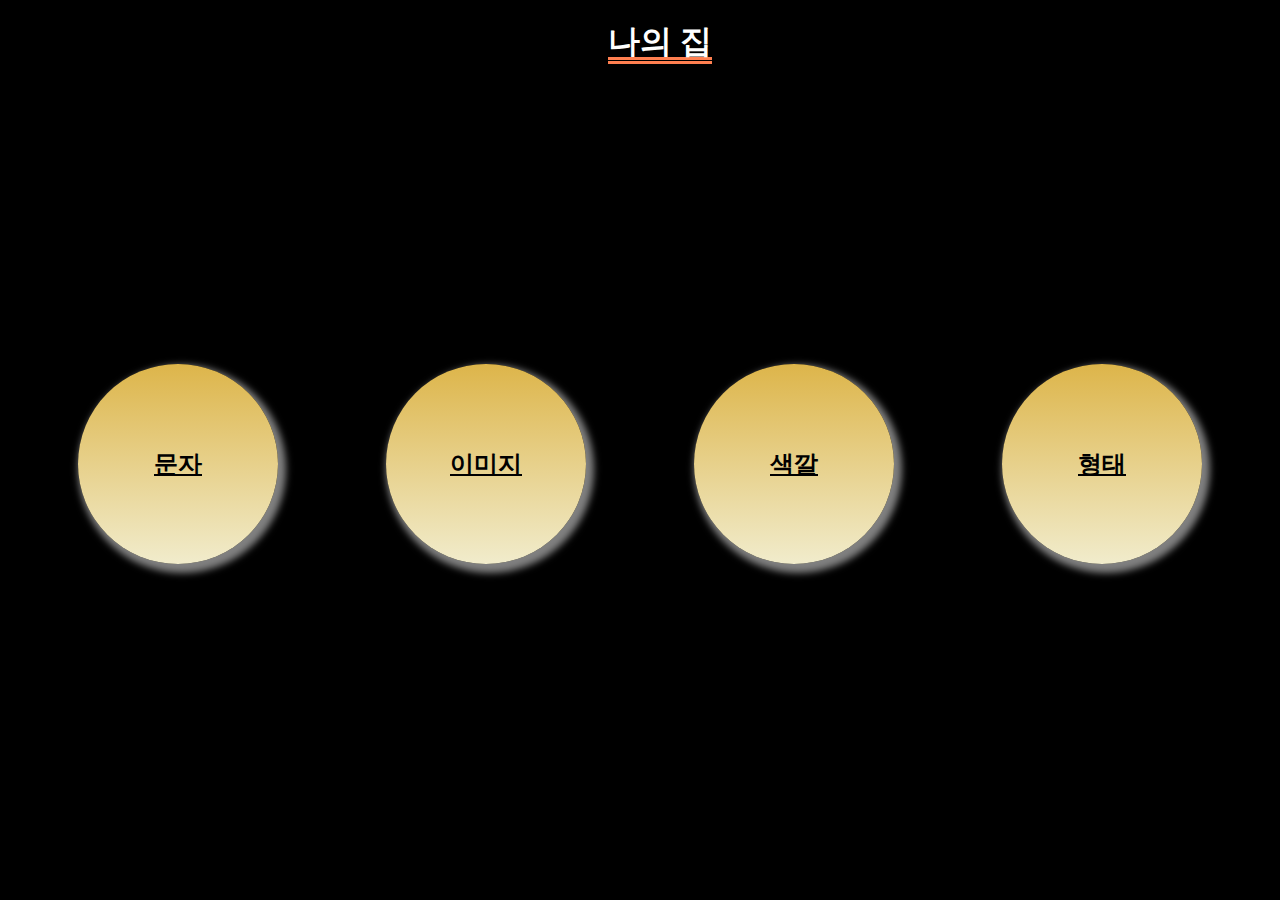
==== index.html @ ef89d7f8 "Add files via upload" ====
<!DOCTYPE html>
<html lang="ko">
	<head>
		<title>정치란 관점으로 바라본 글자</title>
		<meta charset="UTF-8">
		<meta name="viewport" content="width=device-width, initial-scale=1.0">
		<meta name="keywords" content="정치란 관점, 글자">
		<meta name="description" content="정치란 관점으로 바라본 글자 웹사이트입니다.">
		<link rel="stylesheet" href="style 1.css">
	</head>
	<body>
		<header>
			<h1>나의 집</h1>
		</header>
		<nav>
				<a href="text.html"><h2 class="n1">문자</h2></a>
				<a href="image.html"><h2 class="n1">이미지</h2></a>
				<a href="color.html"><h2 class="n1">색깔</h2></a>
				<a href="form.html"><h2 class="n1">형태</h2></a>
		</nav>
		<div>
			<h2 class="h21">  </h2>
			<h2 class="h21">  </h2>
			<h2 class="h21">  </h2>
			<h2 class="h21">  </h2>
		</div>
	</body>
</html>
---- style 1.css ----
@media screen and (max-width: 900px) {
	body {
		background-color: black;
	}


	p {
		font-size: 20px;
	}
}

* {
	padding: 0;
	margin: 0;
}

header {
	align-items: center;
	justify-content: center;
	text-decoration: underline;
	text-decoration-color: coral;
	text-decoration-thickness: 3px;
	text-decoration-style: double;
	text-underline-offset: 5px;

}

body {
	background-color: black;
}

h1 {
	margin: 20px;
	width: 100vw;
	text-align: center;
	margin-bottom: 30vh;
	color: white;
}


nav {
	display: flex;
	align-items: center;
	justify-content: space-evenly;
	align-items: center;
}


.n1 {
	display: flex;
	align-items: center;
	justify-content: space-evenly;
	width: 200px;
	height: 200px;
	border-radius: 200px;
	background: linear-gradient(rgb(221, 181, 74), rgb(241, 236, 204));
	text-align: center;
	box-shadow: 4px 5px 7px 4px grey;
	text-orientation: upright;
	margin: 30px;
}

a {
	color: black;
}
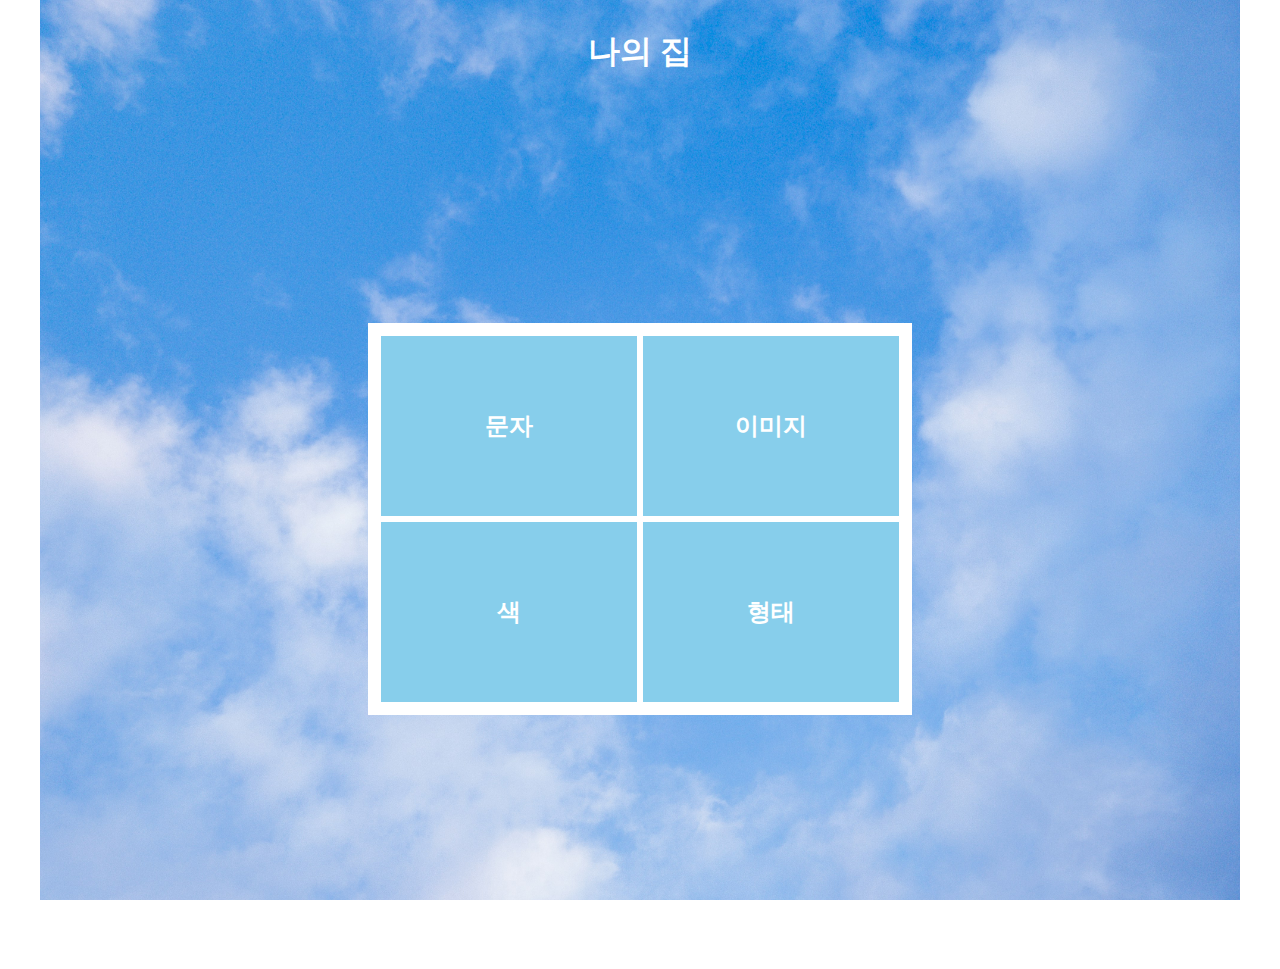
==== commit 5876531a: "Add files via upload" ====
--- a/index.html
+++ b/index.html
@@ -1,28 +1,26 @@
 <!DOCTYPE html>
 <html lang="ko">
 	<head>
-		<title>정치란 관점으로 바라본 글자</title>
+		<title>홈페이지</title>
 		<meta charset="UTF-8">
 		<meta name="viewport" content="width=device-width, initial-scale=1.0">
-		<meta name="keywords" content="정치란 관점, 글자">
-		<meta name="description" content="정치란 관점으로 바라본 글자 웹사이트입니다.">
-		<link rel="stylesheet" href="style 1.css">
+		<meta name="keywords" content="정치란 관점, 문자, 이미지, 색, 형태">
+		<meta name="description" content="정치란 관점으로 바라본 김채영 웹사이트입니다.">
+		<link rel="stylesheet" href="style.css">
 	</head>
 	<body>
-		<header>
-			<h1>나의 집</h1>
-		</header>
-		<nav>
-				<a href="text.html"><h2 class="n1">문자</h2></a>
-				<a href="image.html"><h2 class="n1">이미지</h2></a>
-				<a href="color.html"><h2 class="n1">색깔</h2></a>
-				<a href="form.html"><h2 class="n1">형태</h2></a>
-		</nav>
-		<div>
-			<h2 class="h21">  </h2>
-			<h2 class="h21">  </h2>
-			<h2 class="h21">  </h2>
-			<h2 class="h21">  </h2>
-		</div>
+		<h1>나의 집</h1>
+		<article>
+			<section>
+				<ul>
+					<li><a href="text.html"><h2>문자</h2></a></li>
+					<li><a href="image.html"><h2>이미지</h2></a></li>
+				</ul>
+				<ul>
+					<li><a href="color.html"><h2>색</h2></a></li>
+					<li><a href="form.html"><h2>형태</h2></a></li>
+				</ul>
+			</section>
+		</article>
 	</body>
 </html>--- a/style.css
+++ b/style.css
@@ -0,0 +1,59 @@
+* {
+	margin: 0;
+	padding: 0;
+}
+
+body {
+	background-image: url("img/sky.jpg");
+	background-repeat: no-repeat;
+	background-attachment: fixed;
+	background-position: center;
+	background-size: 100vw auto;
+}
+
+h1 {
+	text-align: center;
+	padding: 30px;
+	height: 1vh;
+	color: white;
+}
+
+section {
+	border: 10px solid white;
+}
+
+ul {
+	list-style-type: none;
+	display: flex;
+	flex-direction: row;
+}
+
+li {
+	width: 20vw;
+	height: 20vh;
+	background-color: skyblue;
+	display: flex;
+	align-items: center;
+	justify-content: center;
+	border: 3px solid white;
+}
+li:hover {
+	opacity: .5;
+}
+
+article {
+	display: grid;
+	place-items: center;
+	min-height: 100vh;
+}
+
+a {
+	color: white;
+	text-decoration-line: none;
+}
+
+@media screen and (max-aspect-ratio: 5114/3409) {
+	body {
+		background-size: auto 100vh;
+	}
+}
